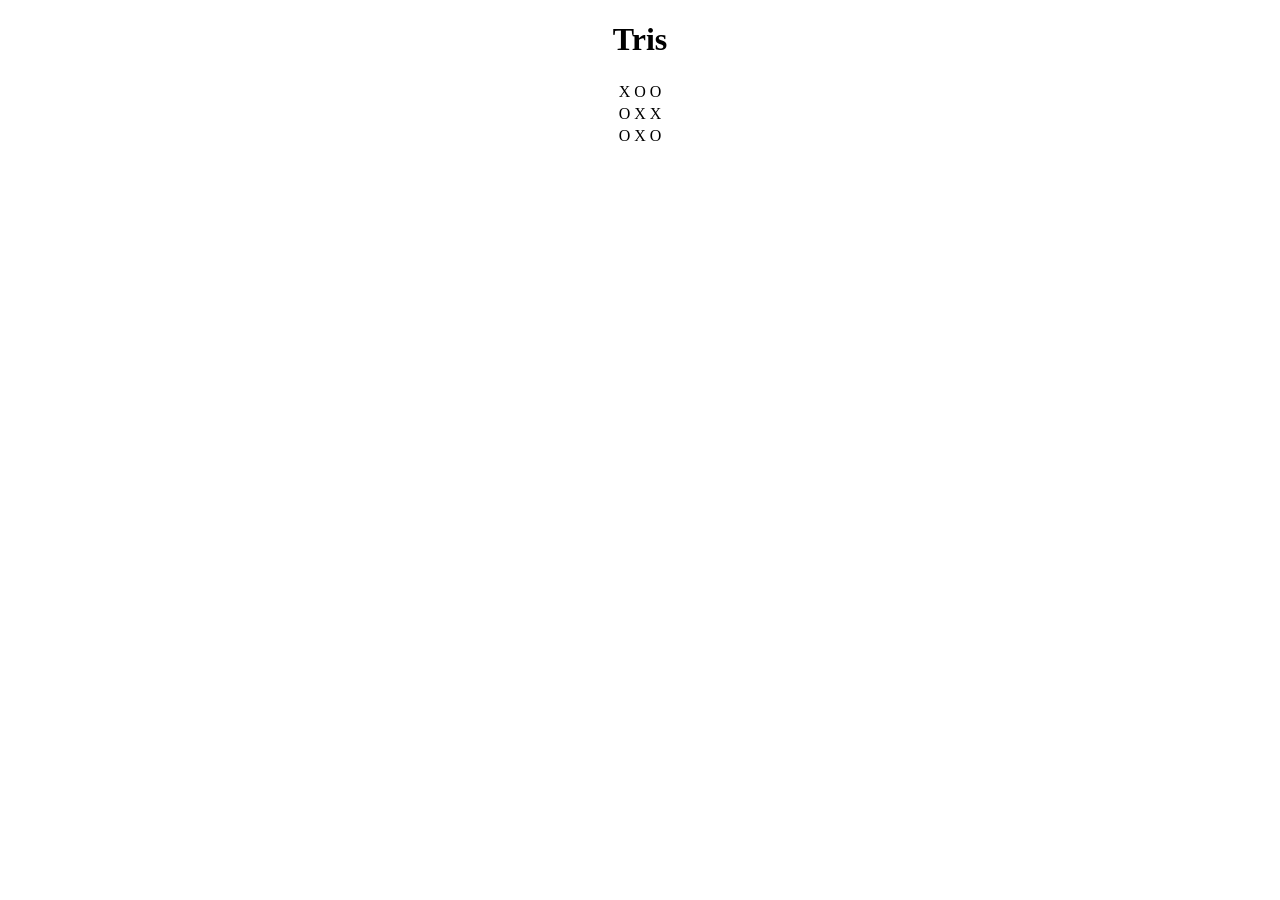
==== Web/CSS_2/Tris.html @ 986efc82 "Update" ====
<!DOCTYPE html>
<html lang="en">
<head>
    <meta charset="UTF-8">
    <meta name="viewport" content="width=device-width, initial-scale=1.0">
    <title>TRIS</title>
</head>
<body>
    <h1 align="center">Tris</h1>
    <div align="center">
        <table>
            <tr><td style="border-bottom-width: thin; border-left-width: thin; border-color: black;">X</td><td style="border-bottom-width: thin; border-left-width: thin; border-color: black;">O</td><td style="border-bottom-width: thin; border-color: black;">O</td></tr>
            <tr><td style="border-bottom-width: thin; border-left-width: thin; border-color: black;">O</td><td style="border-bottom-width: thin; border-left-width: thin; border-color: black;">X</td><td style="border-bottom-width: thin; border-color: black;">X</td></tr>
            <tr><td style="border-bottom-width: thin; border-left-width: thin; border-color: black;">O</td><td style="border-bottom-width: thin; border-left-width: thin; border-color: black;">X</td><td style="border-bottom-width: thin; border-color: black;">O</td></tr>
        </table>
    </div>
</body>
</html>
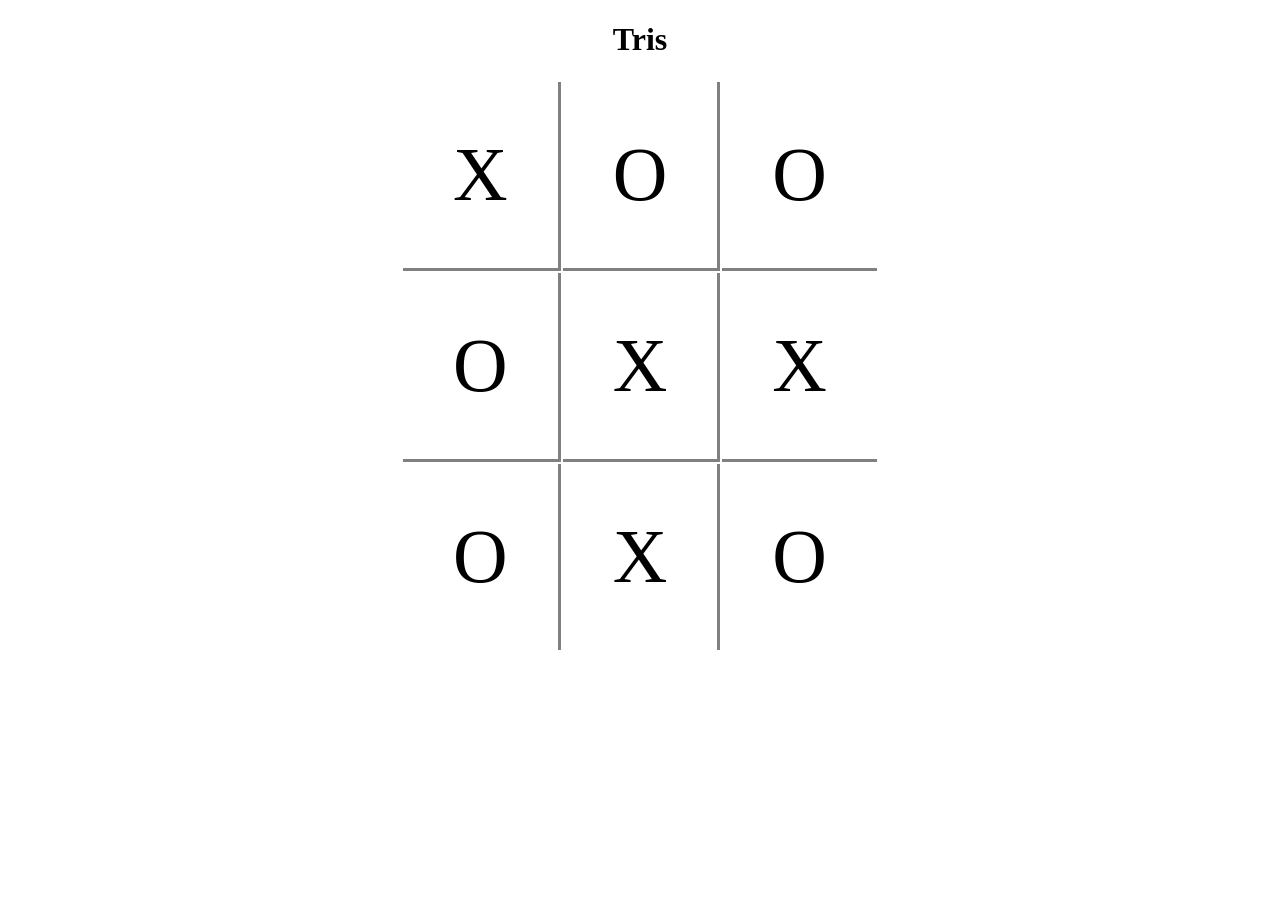
==== commit 8ab1592a: "Update" ====
--- a/Web/CSS_2/Tris.html
+++ b/Web/CSS_2/Tris.html
@@ -8,10 +8,10 @@
 <body>
     <h1 align="center">Tris</h1>
     <div align="center">
-        <table>
-            <tr><td style="border-bottom-width: thin; border-left-width: thin; border-color: black;">X</td><td style="border-bottom-width: thin; border-left-width: thin; border-color: black;">O</td><td style="border-bottom-width: thin; border-color: black;">O</td></tr>
-            <tr><td style="border-bottom-width: thin; border-left-width: thin; border-color: black;">O</td><td style="border-bottom-width: thin; border-left-width: thin; border-color: black;">X</td><td style="border-bottom-width: thin; border-color: black;">X</td></tr>
-            <tr><td style="border-bottom-width: thin; border-left-width: thin; border-color: black;">O</td><td style="border-bottom-width: thin; border-left-width: thin; border-color: black;">X</td><td style="border-bottom-width: thin; border-color: black;">O</td></tr>
+        <table border="2" style="border-style: hidden;">
+            <tr><td style="border-top-style: hidden; border-left-style: hidden; font-size: 2cm; padding: 50px; border-width: medium;">X</td><td style="border-top-style: hidden; border-left-style: hidden; font-size: 2cm; padding: 50px; border-width: medium;">O</td><td style="border-top-style: hidden; border-left-style: hidden; border-right-style: hidden; font-size: 2cm; padding: 50px; border-width: medium;">O</td></tr>
+            <tr><td style="border-top-style: hidden; border-left-style: hidden; font-size: 2cm; padding: 50px; border-width: medium;">O</td><td style="border-top-style: hidden; border-left-style: hidden; font-size: 2cm; padding: 50px; border-width: medium;">X</td><td style="border-top-style: hidden; border-left-style: hidden; border-right-style: hidden; font-size: 2cm; padding: 50px; border-width: medium;">X</td></tr>
+            <tr><td style="border-top-style: hidden; border-left-style: hidden; border-bottom-style: hidden; font-size: 2cm; padding: 50px; border-width: medium;">O</td><td style="border-top-style: hidden; border-left-style: hidden; border-bottom-style: hidden; font-size: 2cm; padding: 50px; border-width: medium;">X</td><td style="border-style: hidden; font-size: 2cm; padding: 50px; border-width: medium;">O</td></tr>
         </table>
     </div>
 </body>
